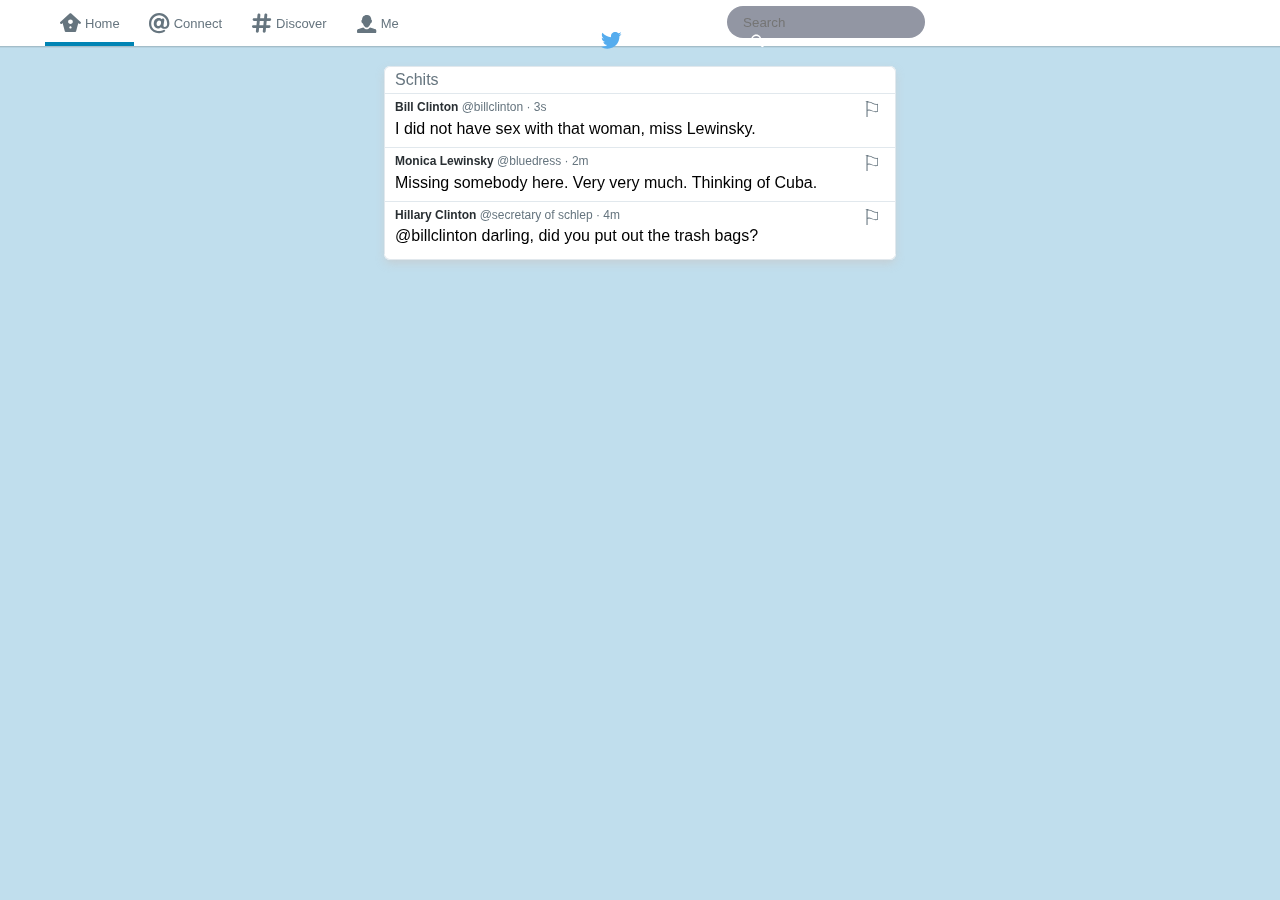
==== public/index.html @ 0a0b9fad "Basic functionality" ====
<!DOCTYPE html>
<html>
<head>
	<title>Twitter clone frontend test</title>
	<link href="https://abs.twimg.com/favicons/favicon.ico" rel="shortcut icon" type="image/x-icon">
  <link rel="stylesheet" type="text/css" href="stylesheets/app.css">
  <link rel="stylesheet" type="text/css" href="stylesheets/responsive.css">
  <meta name="viewport" content="width=device-width, initial-scale=1.0">

</head>

<body>
	<div class="wrapper">
		
	<header>
	</header>

		<div class="topbar">
			<div class="global-nav">
				<div class="global-nav-inner">
					<div class="container">
							
						<h1 class="Icon Icon--bird  Icon--large">
							<span class="visuallyhidden"></span>
						</h1>
						
						<div role="navigation">
							<ul class="nav" id="global-actions">
								<li id="global-nav-home" class="home active">
									<a href="#">
										<span class="Icon Icon--home Icon--large"></span>
										<span class="text">Home</span>
									</a>
								</li>
								<li class="people">
									<a href="#">
										<span class="Icon Icon--connect Icon--large"></span>
										<span class="text">Connect</span>
									</a>
								</li>
								<li class="topics">
									<a href="#">
										<span class="Icon Icon--discover Icon--large"></span> <span class="text">Discover</span>
									</a>
								</li>
								<li class="profile">
									<a href="#">
										<span class="Icon Icon--me Icon--large"></span> <span class="text">Me</span>
									</a>
								</li>
							</ul>
						</div>

						<div class="pull-right" style="display: inline-block;"> 
							<div role="search">
								<form class="form-search" id="global-nav-search">	
    							<input class="search-input" type="text" id="search-query" placeholder="Search">
						    	<span class="search-icon">
						      	<button type="submit" class="Icon Icon--search nav-search"></button>
									</span>
								</form>
							</div>
						</div>
					</div>
				<div id='container'>
			<div id="schits-container">
				<div id="title">
					Schits
				</div>
				
				<ul id='schits'>
					<li class='schit'>

						 <div class='description'>
						  <div class='source'>
						    <em>Bill Clinton</em>
						     @billclinton &middot; 
						     3s
						  </div>
					  </div>

						<div class='message'> 
					  	I did not have sex with that woman, miss Lewinsky.
					  </div>
						
					 <div class="flag hollow">&#9872;</div>
					 <div class="flag solid">&#9873;</div>

					</li>

					<li class='schit'>

						<div class='description'>
						  <div class='source'>
						    <em>Monica Lewinsky</em>
						     @bluedress &middot; 
						     2m
						  </div>
					  </div>

						<div class='message'> 
					  	Missing somebody here. Very very much. Thinking of Cuba.
					  </div>
						
					 <div class="flag hollow">&#9872;</div>
					 <div class="flag solid">&#9873;</div>

					</li>


					<li class='schit'>

						<div class='description'>
						  <div class='source'>
						    <em>Hillary Clinton</em>
						     @secretary of schlep &middot; 
						     4m
						  </div>
					  </div>

						<div class='message'> 
					  	@billclinton darling, did you put out the trash bags?
					  </div>
						
					 <div class="flag hollow">&#9872;</div>
					 <div class="flag solid">&#9873;</div>

					</li>

				</ul>
				<div id="footer"></div>
			</div>
		</div>
		

	
	<script src="http://code.jquery.com/jquery-2.1.0.min.js"></script>  
  <script src="javascript/spin.js"></script>
  <script src="javascript/application.js"></script>
</body>
</html>
---- public/stylesheets/app.css ----
html, body, div, span, applet, object, iframe,h1, h2, h3, h4, h5, h6, p, blockquote, pre,a, abbr, acronym, address, big, cite, code,del, dfn, em, img, ins, kbd, q, s, samp,small, strike, strong, sub, sup, tt, var,b, u, i, center,dl, dt, dd, ol, ul, li,fieldset, form, label, legend,table, caption, tbody, tfoot, thead, tr, th, td,article, aside, canvas, details, embed, figure, figcaption, footer, header, hgroup, menu, nav, output, ruby, section, summary,time, mark, audio, video {	margin: 0;	padding: 0;	border: 0;	font-size: 100%;	font: inherit;	vertical-align: baseline;}/* HTML5 display-role reset for older browsers */article, aside, details, figcaption, figure, footer, header, hgroup, menu, nav, section {	display: block;}body {	line-height: 1;}ol, ul {	list-style: none;}blockquote, q {	quotes: none;}blockquote:before, blockquote:after,q:before, q:after {	content: '';	content: none;}table {	border-collapse: collapse;	border-spacing: 0;}

* {
margin: 0;
/*box-sizing: border-box;*/
}

html, body {
height: 100%;
}


body {
	font-family: "Helvetica Neue", Helvetica, Arial, Geneva, sans-serif;
	-webkit-font-smoothing: antialiased;
	background-image: url(https://abs.twimg.com/images/themes/theme1/bg.png);
	background-position: left 40px;
	background-attachment: fixed;
	background-repeat: repeat;
	background-repeat: no-repeat;
	background-color: #C0DEED;
}

@font-face {
	font-family: 'rosettaicons';
	font-style: normal;
	font-weight: normal;
	src: url('../fonts/rosetta-icons-Regular.eot');
	src: url('../fonts/rosetta-icons-Regular.woff') format('woff'),
	url('../fonts/rosetta-icons-Regular.ttf') format('truetype');
}


.topbar {
	border-bottom: 1px solid #e8e8e8;
	border-bottom: 1px solid rgba(0,0,0,0.05);
	position: fixed;
	top: 0;
	right: 0;
	left: 0;
	z-index: 1000;
}

.global-nav {
	border-bottom: 1px solid rgba(0,0,0,0.15);
	height: 46px;
	background: transparent;
	position: relative;
	width: 100%;
}

.global-nav-inner {
	background: #FFF;
	height: 46px;
}

.global-nav .container {
	height: 46px;
	width: auto;
	max-width: 1190px;
	margin: auto;
	text-align: center;
	position: relative;
}

.global-nav [role=navigation] {
	display: inline-block;
}

.global-nav [role=navigation], .nav, .nav > li {
	float: left;
}

.global-nav [role=search], .nav {
	display: inline-block;
	float: left;
}

.global-nav .form-search {
	display: inline-block;
	margin-top: 6px;
	zoom: 1;
	height: 30px;
	border-radius: 2em;
	background-color: rgb(146, 150, 163);
	width: 170px;
	padding: 1px 14px;
	
}

.global-nav .form-search input {
	margin-top: 7px;
	margin-right: 20px;
	background-color: inherit;
	border: none;
	box-shadow: none;
	outline: none;
	color: white;
	zoom: 1;
}

.global-nav .form-search.active {
	background-color: #66757f;
}

.global-nav button {
	border: 0;
  outline: none;
  padding-left: 10px;
}

.nav {
	text-align: left;
	list-style: none;
	margin: 0;
	padding: 0;
}

#global-actions > li {
	height: 46px;
	overflow: hidden;
}

.nav > li {
	color: #66757f;
}
.nav li {
	position: relative;
}

#global-actions > li > a {
	border-bottom: 4px solid rgb(0,132,180);
	-webkit-transition: all .15s ease-in-out;
	-moz-transition: all .15s ease-in-out;
	transition: all .15s ease-in-out;
}

.nav > li > a {
	color: inherit;
	display: block;
	font-size: 13px;
	font-weight: 500;
	height: 46px;
	padding: 0 14px 0 4px;
	text-shadow: none;
	line-height: 1;
}

.nav > li .Icon {
	float: left;
	margin: 11px 0 0 10px;
	width: 23px;
	height: 23px;
}

.pull-right {
	text-align: left;
}

.Icon--large {
	font-size: 21px;
	line-height: 1;
}

.Icon {
	background: transparent;
	font-style: normal;
	display: inline-block;
	vertical-align: baseline;
}

.Icon:before {
	font-family: 'rosettaicons';
	display: block;
	font-weight: normal;
	font-style: normal;
	text-align: center;
	-webkit-font-smoothing: antialiased;
}

.Icon--home:before { content: "\f053"; }
.Icon--connect:before { content: "\f050"; }
.Icon--discover:before{ content: "\f052"; }
.Icon--me:before { content: "\f056"; }
.Icon--bird:before { content: "\f179"; color: #55acee; margin-top: 14px; margin-left: -224px;}
.Icon--search:before { content: "\f058"; color: white;}
.Icon--dm:before {content: "\f054";}
.Icon--cog:before { content: "\f059";}
.Icon--tweet:before {content: "\f029";}

.nav > li > a .text {
	float: left;
	margin-left: 3px;
	margin-top: 17px;
	padding: 0;
}

.nav > li > a:hover {
	color: inherit;
	text-decoration: none;
}

#global-actions > li:hover > a, #global-actions > li.active > a {
	height: 42px;
}
#global-actions > li:hover {
	color: rgb(0,132,180);
}


#container {
	margin-top: 20px;

}

#schits-container {
	background-color: white;
	margin-top: 20px;
	margin-bottom: 80px;
	margin-left:auto;
	margin-right:auto;
	width:40%;
	-webkit-box-shadow: rgba(200,200,200,.7) 0 4px 10px -1px;
	box-shadow: rgba(200,200,200,.7) 0 4px 10px -1px;
	border-radius: 6px;

}

#schits-container #title{
	font-size: 16px;
	padding: 5px 10px;
	color: #66757f;
	border-radius: 6px 6px 0 0;
	border: 1px solid #e1e8ed;
	border-bottom-width: 0;
}

.schit {
	border: 1px solid #e1e8ed;
	border-bottom: none;
	position:relative;

}

.schit em {

	font-weight: bold;
	color: #292f33; 
}

.schit .message {
  padding: 10px;
  padding-top: 0px;
  color: #4183c4
	font-size: 14px;
/*	font-weight: bold; 
	background-image: -webkit-linear-gradient(#fafafa, #eaeaea); 
	background-repeat: repeat-x;*/
/*	border: 1px solid #e1e8ed;
	border-bottom-width: 0;*/
}

.schit .description {
  padding: 5px 10px;
  border-top:none;
	border-top-left-radius: 4px;
	border-top-right-radius: 4px;
	line-height: 1.4;
	color: #66757f;
	font-weight: normal;
	font-size: 12px;

}

.schit .source {
  /*text-align: right;*/
  font-size: 12px;
}

.schit .flag {
	position: absolute;
	font-size: 22px;
  right: 3px;
  top: 5px;
  padding: 10px;
  padding-top: 0px;
  color: #66757f;
  cursor: pointer;
}

.schit .flag.solid {
 	opacity: 0;
}

#schits-container #footer{
	padding: 2px 10px;
	color: #66757f;
	border-radius: 0 0 6px 6px ;
	border: 1px solid #e1e8ed;
	border-top: 1px solid white;

}
---- public/stylesheets/responsive.css ----
@media(max-width:320px) {
.flash {
	margin-top: 50px;
	width:80%;
}

header {
	padding: 0px 10px;
}
header nav {
	margin-top: 5px;
	float: center;
  text-align: center;  
}

header #user-links #welcome-message {
  margin-left: 5px;
  color: black;
}

#schits-container {
	margin-top: 50px;
	margin-bottom: 30px;
	width:80%;
}

#new-schit {
	padding: 30px 0px 30px 50px;
	border-bottom: none;
	margin-top: 50px;
	margin-bottom: 0px;
	width:80%;
	text-align: left;
}

}

@media(max-width:568px) {
.flash {
	margin-top: 50px;
	width:80%;
}

header {
	padding: 0px 10px;
}
header nav {
	margin-top: 5px;
	float: center;
  text-align: center;  
}

header #user-links #welcome-message {
  margin-left: 5px;
  color: black;
}

#schits-container {
	margin-top: 50px;
	margin-bottom: 30px;
	width:80%;
}

#new-schit {
	padding: 30px 0px 30px 50px;
	border-bottom: none;
	margin-top: 50px;
	margin-bottom: 0px;
	width:80%;
	text-align: left;
}

}
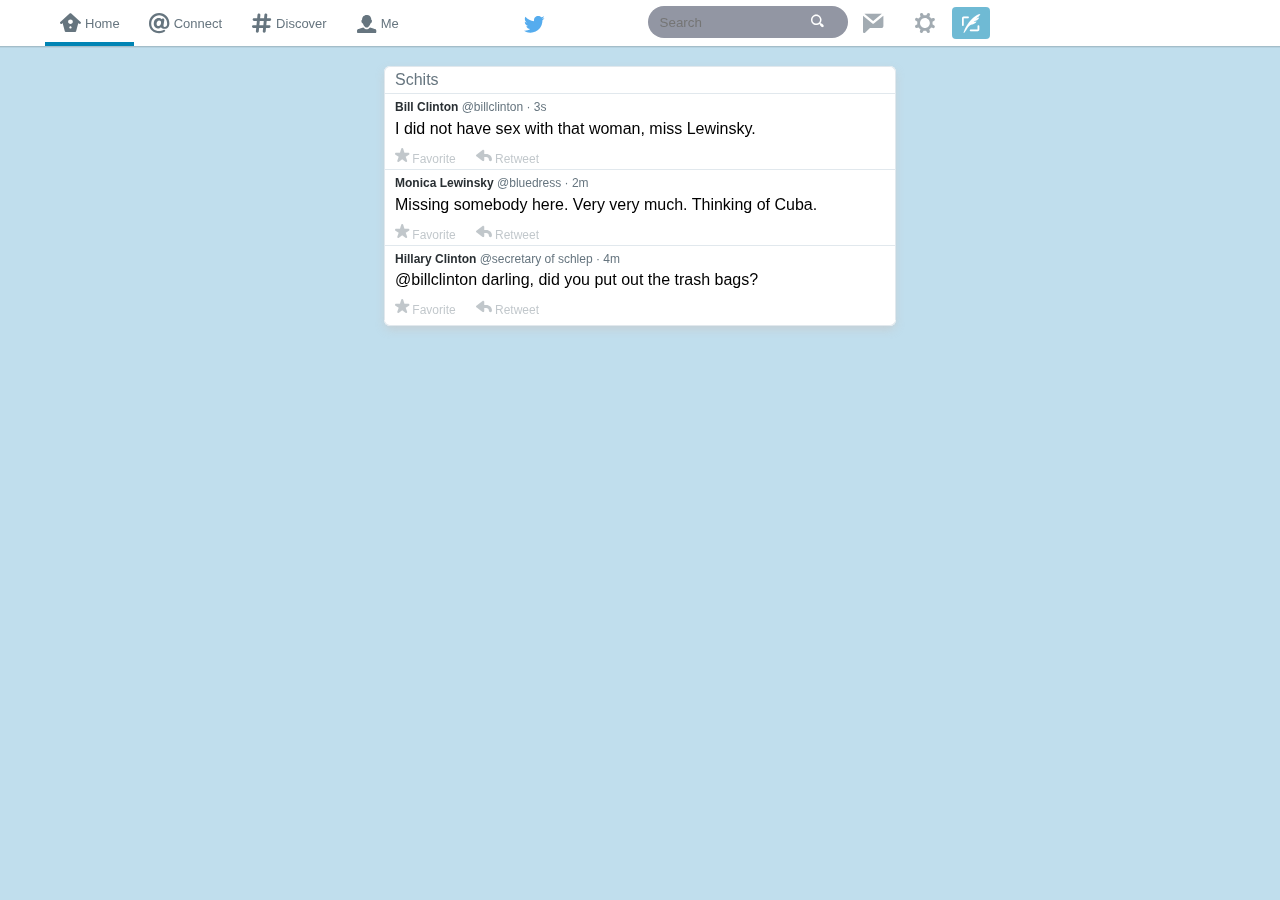
==== commit 5619ce92: "Functionality tweaks" ====
--- a/public/index.html
+++ b/public/index.html
@@ -20,9 +20,7 @@
 				<div class="global-nav-inner">
 					<div class="container">
 							
-						<h1 class="Icon Icon--bird  Icon--large">
-							<span class="visuallyhidden"></span>
-						</h1>
+
 						
 						<div role="navigation">
 							<ul class="nav" id="global-actions">
@@ -51,6 +49,10 @@
 							</ul>
 						</div>
 
+						<h1 class="Icon Icon--bird  Icon--large">
+							<span class="visuallyhidden"></span>
+						</h1>
+
 						<div class="pull-right" style="display: inline-block;"> 
 							<div role="search">
 								<form class="form-search" id="global-nav-search">	
@@ -60,6 +62,29 @@
 									</span>
 								</form>
 							</div>
+
+							<ul class="nav right-actions">
+								<li class="dm-nav"> 
+										<a href="#" class="global-dm-nav"> 
+											<span class="Icon Icon--dm Icon--large"></span>
+											<span class="dm-new"></span>
+										</a> 
+								</li>
+
+								<li class="me"> 
+									<a href="#" class="global-dm-nav"> 
+										<span class="Icon Icon--cog Icon--large"></span> 
+									</a>
+								</li>
+
+								<li class="me"> 
+									<a href="#" id="global-new-tweet-button" class="global-dm-nav tweet-btn">
+										<span class="Icon Icon--tweet Icon--large"></span>
+									</a>
+								</li>
+
+							</ul>
+
 						</div>
 					</div>
 				<div id='container'>
@@ -83,8 +108,20 @@
 					  	I did not have sex with that woman, miss Lewinsky.
 					  </div>
 						
-					 <div class="flag hollow">&#9872;</div>
-					 <div class="flag solid">&#9873;</div>
+						 	<ul id="tweet-actions">
+								<li class="me"> 
+									<a href="#" class="global-dm-nav"> 
+										<span class="Icon Icon--favorite Icon--small"></span> Favorite 
+									</a>
+								</li>
+
+								<li>
+									<a href="#" class="global-dm-nav"> 
+										<span class="Icon Icon--reply Icon--small"></span> Retweet 
+									</a>
+								</li>
+							</ul>
+
 
 					</li>
 
@@ -102,9 +139,19 @@
 					  	Missing somebody here. Very very much. Thinking of Cuba.
 					  </div>
 						
-					 <div class="flag hollow">&#9872;</div>
-					 <div class="flag solid">&#9873;</div>
+						 	<ul id="tweet-actions">
+								<li class="me"> 
+									<a href="#" class="global-dm-nav"> 
+										<span class="Icon Icon--favorite Icon--small"></span> Favorite 
+									</a>
+								</li>
 
+								<li>
+									<a href="#" class="global-dm-nav"> 
+										<span class="Icon Icon--reply Icon--small"></span> Retweet 
+									</a>
+								</li>
+							</ul>
 					</li>
 
 
@@ -122,9 +169,19 @@
 					  	@billclinton darling, did you put out the trash bags?
 					  </div>
 						
-					 <div class="flag hollow">&#9872;</div>
-					 <div class="flag solid">&#9873;</div>
+						 	<ul id="tweet-actions">
+								<li class="me"> 
+									<a href="#" class="global-dm-nav"> 
+										<span class="Icon Icon--favorite Icon--small"></span> Favorite 
+									</a>
+								</li>
 
+								<li>
+									<a href="#" class="global-dm-nav"> 
+										<span class="Icon Icon--reply Icon--small"></span> Retweet 
+									</a>
+								</li>
+							</ul>
 					</li>
 
 				</ul>
--- a/public/stylesheets/app.css
+++ b/public/stylesheets/app.css
@@ -83,14 +83,15 @@
 	height: 30px;
 	border-radius: 2em;
 	background-color: rgb(146, 150, 163);
-	width: 170px;
-	padding: 1px 14px;
+	width: 180px;
+	padding: 1px 10px;
 	
 }
 
 .global-nav .form-search input {
 	margin-top: 7px;
-	margin-right: 20px;
+	margin-right: 15px;
+	width: 130px;
 	background-color: inherit;
 	border: none;
 	box-shadow: none;
@@ -106,7 +107,7 @@
 .global-nav button {
 	border: 0;
   outline: none;
-  padding-left: 10px;
+  padding-left: 0px;
 }
 
 .nav {
@@ -159,6 +160,11 @@
 
 .Icon--large {
 	font-size: 21px;
+	line-height: 1;
+}
+
+.Icon--small {
+	font-size: 16px;
 	line-height: 1;
 }
 
@@ -182,11 +188,15 @@
 .Icon--connect:before { content: "\f050"; }
 .Icon--discover:before{ content: "\f052"; }
 .Icon--me:before { content: "\f056"; }
-.Icon--bird:before { content: "\f179"; color: #55acee; margin-top: 14px; margin-left: -224px;}
+.Icon--bird:before { content: "\f179"; color: #55acee; position: absolute;margin-top: -27px; margin-left: -10%; z-index: 1001;}
 .Icon--search:before { content: "\f058"; color: white;}
 .Icon--dm:before {content: "\f054";}
 .Icon--cog:before { content: "\f059";}
-.Icon--tweet:before {content: "\f029";}
+.Icon--tweet:before {content: "\f029"; }
+.Icon--reply:before {content:"\f151";}
+.Icon--retweet:before {content:"\f152";}
+.Icon--favorite:before {content:"\f147";}
+
 
 .nav > li > a .text {
 	float: left;
@@ -205,6 +215,55 @@
 }
 #global-actions > li:hover {
 	color: rgb(0,132,180);
+}
+
+
+
+.nav > li {
+    color: #66757F;
+}
+
+.nav.right-actions > li > a{
+    height: 100%;
+    margin-right: 15px;
+    opacity: 0.6;
+    padding-right: 0px;
+    transition: all 0.15s ease-in-out 0s;
+}
+
+.nav.right-actions > li > a:hover {
+    color: #0084B4;
+    opacity: 1;
+}
+
+
+
+#global-new-tweet-button {
+    color: #FFF;
+    cursor: pointer;
+    height: 32px;
+    margin-top: 7px;
+    opacity: 0.7;
+    padding: 0px 7px 0px 8px;
+    background: none repeat scroll 0% 0% rgba(0, 132, 180, 0.8);
+    border-radius: 4px;
+}
+
+#global-new-tweet-button:hover {
+    opacity: 1;
+}
+
+#global-new-tweet-button > span {
+	margin: 4px 0px;
+
+}
+
+.tweet-btn, .tweet-btn:focus {
+    background: none repeat scroll 0% 0% rgba(0, 132, 180, 0.8);
+}
+
+.tweet-btn:hover, .tweet-btn:active {
+    background-color: #0084B4;
 }
 
 
@@ -239,11 +298,15 @@
 	border: 1px solid #e1e8ed;
 	border-bottom: none;
 	position:relative;
-
+	clear:both;
+
+}
+
+.schit:hover {
+	background-color:#f5f8fa;
 }
 
 .schit em {
-
 	font-weight: bold;
 	color: #292f33; 
 }
@@ -277,7 +340,7 @@
   font-size: 12px;
 }
 
-.schit .flag {
+/*.schit .flag {
 	position: absolute;
 	font-size: 22px;
   right: 3px;
@@ -286,10 +349,33 @@
   padding-top: 0px;
   color: #66757f;
   cursor: pointer;
-}
-
-.schit .flag.solid {
+}*/
+
+/*.schit .flag.solid {
  	opacity: 0;
+}*/
+
+#tweet-actions{
+	display: inline-block;
+
+}
+#tweet-actions li {
+	/*float: left;*/
+	margin: 0px 10px;
+	float: left;
+}
+
+#tweet-actions li a{
+	color: #66757F;
+	opacity: 0.4;
+	font-size: 12px;
+	background: inherit;
+	text-decoration: none;
+	
+}
+
+#tweet-actions li a:hover{
+	opacity: 0.6;
 }
 
 #schits-container #footer{
